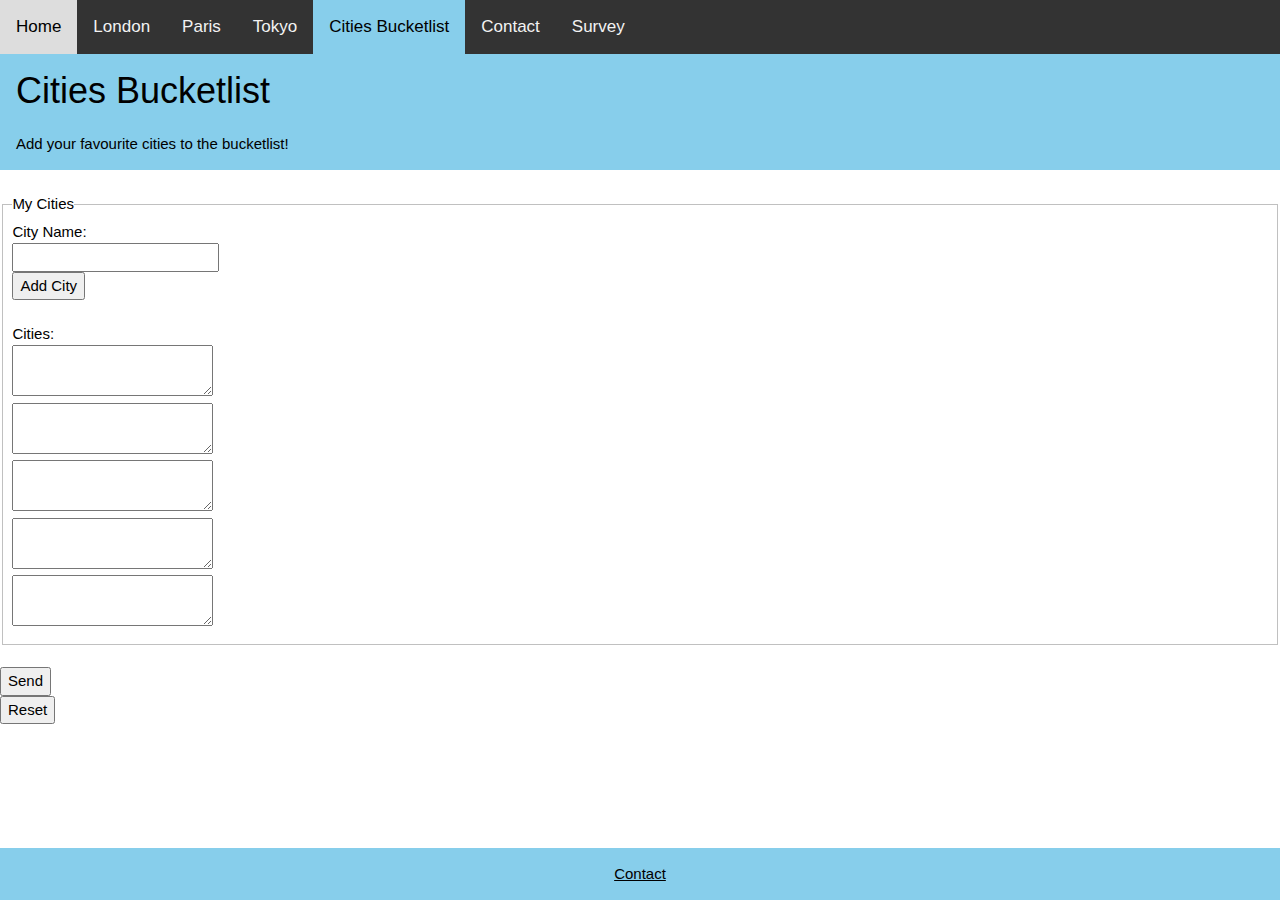
==== cities-bucketlist.html @ 86fc2971 "Edited comment for all new code" ====
<!DOCTYPE html>
<html>
<title>Responsive Mall.CSS</title>
<meta name="viewport" content="width=device-width, initial-scale=1">
<link rel="stylesheet" href="https://www.w3schools.com/w3css/4/w3.css">
<link rel="stylesheet" href="https://cdnjs.cloudflare.com/ajax/libs/font-awesome/4.7.0/css/font-awesome.min.css">
<link rel="stylesheet" href="/CSS/myCustom.css">
<link rel="stylesheet" href="/CSS/cities-bucketlist.css">

<body>
    <div class="topnav" id="myTopnav">
        <a href="/index.html">Home</a>
        <a href="/london.html">London</a>
        <a href="/paris.html">Paris</a>
        <a href="/tokyo.html">Tokyo</a>
        <a href="/cities-bucketlist.html" class="w3-light-blue" >Cities Bucketlist</a>
        <a href="/contactform.html">Contact</a>
        <a href="/survey.html" >Survey</a> <!-- Lägg till länk till survey-sidan-->
        <a href="javascript:void(0);" class="icon" onclick="myFunction()">
            <i class="fa fa-bars"></i>
        </a>
    </div>
    <div class="w3-container w3-beige w3-light-blue">
        <h1>Cities Bucketlist</h1>
        <p>Add your favourite cities to the bucketlist!</p>
    </div>
    <br>
    <div class="bucketlist-container">
        <div class="bucketlist-wrap">
            <fieldset>
                <legend>My Cities</legend>
                <label for="cityName">City Name:</label> <br>
                <input type="text" name="cityName" id="cityName" required/> <br>
                <input type="submit" id="submit" value="Add City"> <br><br>
                <label for="cityies">Cities:</label> <br>            
                <textarea name="" id="" required></textarea> <br>
                <textarea name="" id="" required></textarea> <br>
                <textarea name="" id="" required></textarea> <br>
                <textarea name="" id="" required></textarea> <br>
                <textarea name="" id="" required></textarea> <br>
            </fieldset>
            
                <br>
                    <input type="submit" id="send" value="Send">
                    <br>
                    <input type="reset" id="reset" value="Reset">
    
        </div>
    </div>
    <div class="footer w3-light-blue">
        <a href="contactform.html"><p>Contact</p></a>
      </div>
   
</body>

</html>
---- CSS/myCustom.css ----
/* Add a black background color to the top navigation */
.topnav {
  background-color: #333;
  overflow: hidden;
}

/* Style the links inside the navigation bar */
.topnav a {
  float: left;
  display: block;
  color: #f2f2f2;
  text-align: center;
  padding: 14px 16px;
  text-decoration: none;
  font-size: 17px;
}

/* Change the color of links on hover */
.topnav a:hover {
  background-color: #ddd;
  color: black;
}

/* Add an active class to highlight the current page */
.topnav a.active {
  color: rgb(142, 214, 116);
}

/* Hide the link that should open and close the topnav on small screens */
.topnav .icon {
  display: none;
}

/* Fixed footer */
.footer {
  position: fixed;
  left: 0;
  bottom: 0;
  width: 100%;
  background-color: #4CAF50;
  color: white;
  text-align: center;
}
 
span {
  color: red;
}
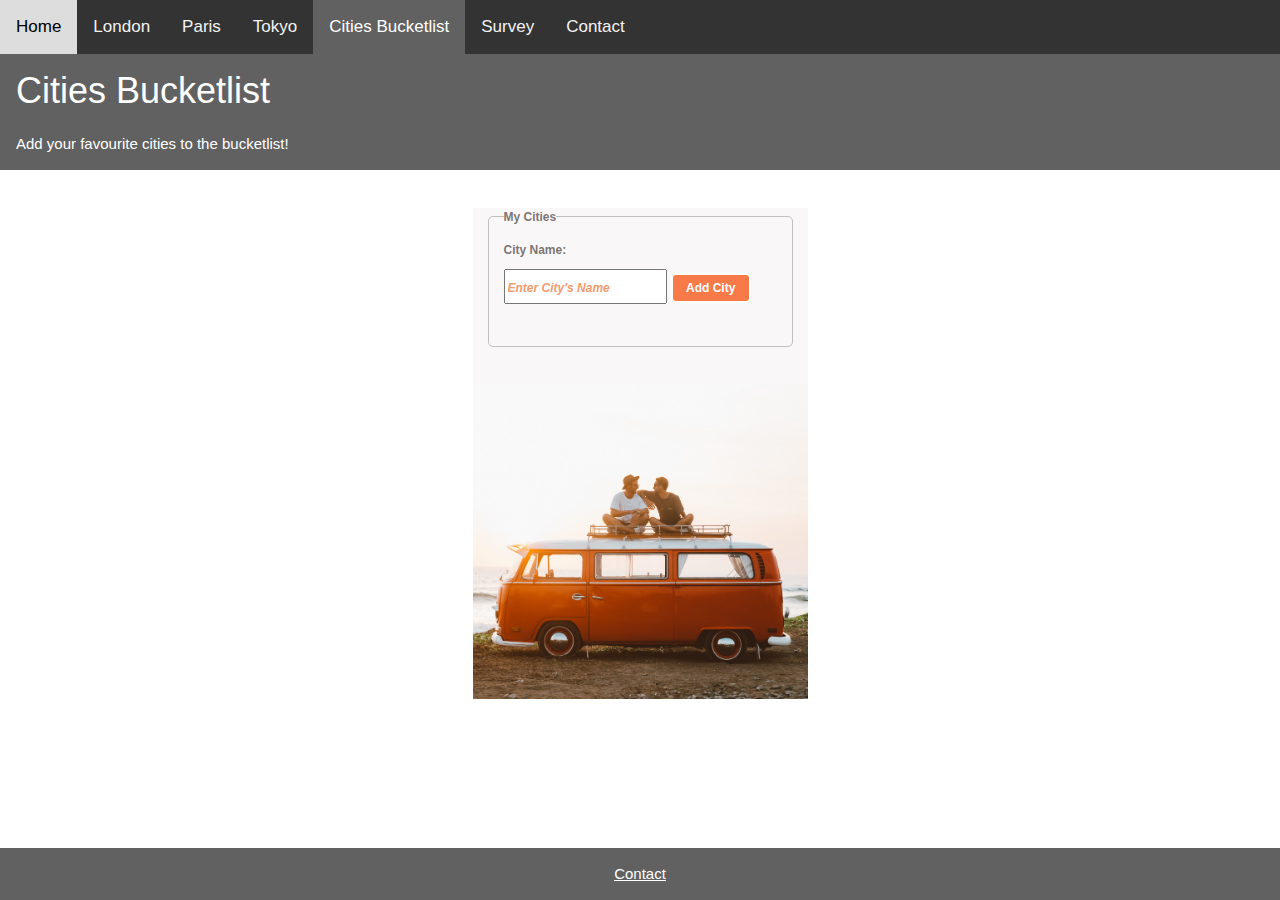
==== commit cf6b6e0b: "Edited script for Cities Bucket list" ====
--- a/cities-bucketlist.html
+++ b/cities-bucketlist.html
@@ -13,14 +13,14 @@
         <a href="/london.html">London</a>
         <a href="/paris.html">Paris</a>
         <a href="/tokyo.html">Tokyo</a>
-        <a href="/cities-bucketlist.html" class="w3-light-blue" >Cities Bucketlist</a>
+        <a href="/cities-bucketlist.html" class="w3-dark-gray">Cities Bucketlist</a>
+        <a href="/survey.html">Survey</a> <!-- Lägg till länk till survey-sidan-->
         <a href="/contactform.html">Contact</a>
-        <a href="/survey.html" >Survey</a> <!-- Lägg till länk till survey-sidan-->
         <a href="javascript:void(0);" class="icon" onclick="myFunction()">
             <i class="fa fa-bars"></i>
         </a>
     </div>
-    <div class="w3-container w3-beige w3-light-blue">
+    <div class="w3-container w3-beige w3-dark-gray">
         <h1>Cities Bucketlist</h1>
         <p>Add your favourite cities to the bucketlist!</p>
     </div>
@@ -29,28 +29,22 @@
         <div class="bucketlist-wrap">
             <fieldset>
                 <legend>My Cities</legend>
-                <label for="cityName">City Name:</label> <br>
-                <input type="text" name="cityName" id="cityName" required/> <br>
-                <input type="submit" id="submit" value="Add City"> <br><br>
-                <label for="cityies">Cities:</label> <br>            
-                <textarea name="" id="" required></textarea> <br>
-                <textarea name="" id="" required></textarea> <br>
-                <textarea name="" id="" required></textarea> <br>
-                <textarea name="" id="" required></textarea> <br>
-                <textarea name="" id="" required></textarea> <br>
-            </fieldset>
-            
-                <br>
-                    <input type="submit" id="send" value="Send">
-                    <br>
-                    <input type="reset" id="reset" value="Reset">
-    
+                <label for="cityName">City Name:</label><br>
+                <input type="text" id="cityName" placeholder="Enter City's Name" />
+                <Button id="cityNameSubmit">Add City</Button> <br><br>
+                <div class="citiesList" id="cltiesListItems"></div>
+            </fieldset><br>
+
+        </div>
+        <div class="gap">
         </div>
     </div>
-    <div class="footer w3-light-blue">
-        <a href="contactform.html"><p>Contact</p></a>
-      </div>
-   
+    <div class="footer w3-dark-gray">
+        <a href="contactform.html">
+            <p>Contact</p>
+        </a>
+    </div>
+    <script src="/Javascript/cities-bucketlist.js"></script>
 </body>
 
 </html>--- a/CSS/cities-bucketlist.css
+++ b/CSS/cities-bucketlist.css
@@ -0,0 +1,225 @@
+/* Add a black background image to the survey-container */
+body {
+  box-sizing: border-box;
+}
+
+.bucketlist-container {
+  color:  #706966ec;
+  font-weight:bold ;
+  margin: auto;
+ 
+  width: 100%;
+}
+
+/* Add a black background color and opacity to make the text on the image easier to read.*/
+.bucketlist-wrap {
+
+  background-color: #dfd4d02e;
+  width: 335px;
+  
+  margin: 0 auto;
+  text-align: left;
+}
+
+.gap {
+  background-image: url(/image/Cities-Bucketlist-s.jpg);
+  background-position: bottom;
+  background-repeat: no-repeat;
+  background-size:cover;
+  width: 335px;
+  height:35vh;
+  margin: 0 auto;
+}
+
+/* Style the fieldset to let it meach to survey-wrap div*/
+fieldset {
+  margin-top: 20px;
+  font-size: 12px;
+  padding: 15px;
+  margin: 15px;
+  border-radius: 5px;
+}
+input::placeholder
+{
+color: rgb(242, 155, 109);
+font-style: italic;
+font-size: 12px;
+}
+
+#cityName{
+margin-top: 10px;
+color: rgb(238, 90, 10);
+font-size: 15px;
+height: 35px;
+width: 60%;
+}
+
+/* Style the Add City bottom.*/
+#cityNameSubmit {
+  margin-bottom: 10px;
+  width: 80px;
+  height: 30px;
+  background-color: #f95616c5;
+  color: white;
+  border: 2px solid white;
+  border-radius: 5px;
+  font-size: 12px;
+}
+
+/* Change the color of send bottom on hover.*/
+#cityNameSubmit:hover {
+  transition: 0.1s ease;
+  background-color: #dfd4d043;
+  color: #f95616c5;
+  border: 3px solid #110c0a6f;
+  cursor: pointer;
+}
+
+/* Style the reset bottom.*/
+#reset {
+  margin-left: 30px;
+  width: 80px;
+  height: 30px;
+  background-color: #110c0a56;
+  color: white;
+  border: 2px solid rgb(82, 131, 211);
+  border-radius: 5px;
+  font-size: 12px;
+}
+
+/* Change the color of reset bottom on hover.*/
+#reset:hover {
+  transition: 0.1s ease;
+  background-color: white;
+  color: rgb(82, 131, 211);
+  border: 3px solid  #110c0a6f;
+  cursor: pointer;
+}
+
+.citiesList {
+  width: 250px;
+}
+
+.listItem-styling {
+margin: 15px;
+cursor: pointer;
+background-color: #dfd4d043;
+color:  #1c100bc5;
+border: 1px solid #110c0a6f;
+height: 35px;
+border-radius: 3px;
+width: 200px;
+padding: 8px 0 0 8px;
+background-color: rgb(228, 223, 221);
+}
+
+.checkInput-styling{
+background-color: rgb(198, 166, 227);
+}
+
+.deleteButton-styling{
+  border-radius: 3px;
+justify-content: right;
+width: 20px;
+color: wheat;
+background-color: rgb(234, 142, 142);
+}
+
+
+/* Let style change automatically according to device screen size..
+  @media (min-width: 426px) and (max-width: 768px){
+  
+    .bucketlist-container {
+      background-position: bottom left;
+    }
+    
+    .bucketlist-wrap {
+      width: 50%;
+      margin-left: 40%;
+    }
+    
+    fieldset {
+      font-size: 13px;
+    }
+    
+    #send {
+      font-size: 13px;
+    }
+  
+    #reset {
+      font-size: 13px;
+    }
+  }
+  
+  
+  @media (min-width: 769px) and (max-width: 1439px){
+  
+    .bucketlist-container { 
+      background-position: bottom right;
+    }
+    
+    .bucketlist-wrap {
+      width: 32%;
+      margin-left: 5%;
+    }
+    
+    fieldset {
+      font-size: 14px;
+    }
+    
+    #send {
+      font-size: 14px;
+    }
+  
+    #reset {
+      font-size: 14px;
+    }
+  }
+  
+  @media (min-width: 1440px) and (max-width: 2559px){
+  
+    .bucketlist-container {   
+      background-position: center right;
+    }
+    
+    .bucketlist-wrap {
+      width: 20%;
+      margin-left: 5%;
+    }
+    
+    fieldset {
+      font-size: 14px;
+    }
+    
+    #send {
+      font-size: 14px;
+    }
+  
+    #reset {
+      font-size: 14px;
+    }
+  }
+  
+  @media (min-width: 2560px){
+    
+  .bucketlist-container {
+    background-position: center right;
+  }
+  
+  bucketlist-wrap {
+    width: 18%;
+    margin-left: 5%;
+  }
+  
+  fieldset {
+    font-size: 14px;
+  }
+  
+  #send {
+    font-size: 14px;
+  }
+  
+  #reset {
+    font-size: 14px;
+  }
+  } */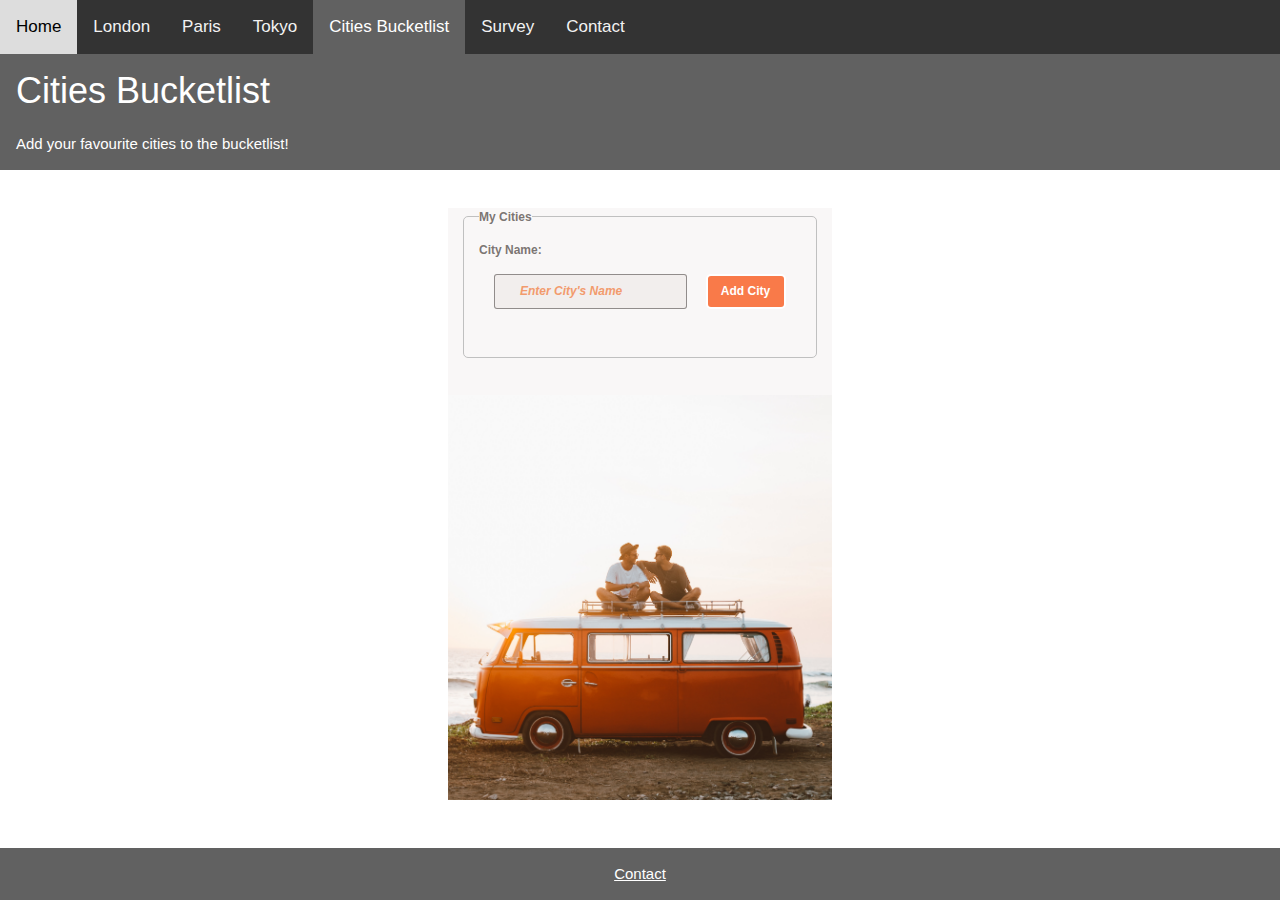
==== commit fa41de9b: "Edited script for cities-bucketlist" ====
--- a/cities-bucketlist.html
+++ b/cities-bucketlist.html
@@ -29,15 +29,13 @@
         <div class="bucketlist-wrap">
             <fieldset>
                 <legend>My Cities</legend>
-                <label for="cityName">City Name:</label><br>
-                <input type="text" id="cityName" placeholder="Enter City's Name" />
+                <label for="getCityName">City Name:</label><br>
+                <input type="text" id="getCityName" placeholder="Enter City's Name" />
                 <Button id="cityNameSubmit">Add City</Button> <br><br>
                 <div class="citiesList" id="cltiesListItems"></div>
             </fieldset><br>
-
         </div>
-        <div class="gap">
-        </div>
+        <div class="gap"></div>
     </div>
     <div class="footer w3-dark-gray">
         <a href="contactform.html">
--- a/CSS/cities-bucketlist.css
+++ b/CSS/cities-bucketlist.css
@@ -1,3 +1,4 @@
+
 /* Add a black background image to the survey-container */
 body {
   box-sizing: border-box;
@@ -7,16 +8,14 @@
   color:  #706966ec;
   font-weight:bold ;
   margin: auto;
- 
+  height: auto;
   width: 100%;
 }
 
 /* Add a black background color and opacity to make the text on the image easier to read.*/
 .bucketlist-wrap {
-
   background-color: #dfd4d02e;
-  width: 335px;
-  
+  width: 70vw;
   margin: 0 auto;
   text-align: left;
 }
@@ -26,8 +25,8 @@
   background-position: bottom;
   background-repeat: no-repeat;
   background-size:cover;
-  width: 335px;
-  height:35vh;
+  width: 70vw;
+  height:45vh;
   margin: 0 auto;
 }
 
@@ -39,26 +38,32 @@
   margin: 15px;
   border-radius: 5px;
 }
+
 input::placeholder
 {
 color: rgb(242, 155, 109);
 font-style: italic;
 font-size: 12px;
+padding-left: 15px;
 }
 
-#cityName{
-margin-top: 10px;
-color: rgb(238, 90, 10);
-font-size: 15px;
-height: 35px;
-width: 60%;
+#getCityName {
+  margin: 15px;
+  background-color: #dfd4d043;
+  color:  #fc5007c5;
+  border: 1px solid #110c0a6f;
+  width: 60%;
+  height: 35px;
+  border-radius: 3px;
+  padding-left: 10px;
 }
+
 
 /* Style the Add City bottom.*/
 #cityNameSubmit {
   margin-bottom: 10px;
   width: 80px;
-  height: 30px;
+  height: 35px;
   background-color: #f95616c5;
   color: white;
   border: 2px solid white;
@@ -75,151 +80,69 @@
   cursor: pointer;
 }
 
-/* Style the reset bottom.*/
-#reset {
-  margin-left: 30px;
-  width: 80px;
-  height: 30px;
-  background-color: #110c0a56;
-  color: white;
-  border: 2px solid rgb(82, 131, 211);
+.task{
+  background-color: rgb(228, 223, 221);
+  width:95%;
+  height: 35px;
+  margin: 5%;
+  padding-top: 5px;
+  padding-right: 4px;
   border-radius: 5px;
-  font-size: 12px;
 }
 
-/* Change the color of reset bottom on hover.*/
-#reset:hover {
-  transition: 0.1s ease;
-  background-color: white;
-  color: rgb(82, 131, 211);
-  border: 3px solid  #110c0a6f;
+#cityName{
+  margin-top: 50px;
+  margin-left: 10px;
+  color: rgb(255, 82, 2);
+  font-size: 14px;
+  height: 35px;
   cursor: pointer;
+  }  
+
+.delete {
+border-radius: 3px;
+float: right;
+width: 60px;
+height: 25px;
+background-color: #dfd4d043;
+color: #ed3a3ac5;
+border: 2px solid  #ed3a3ac5;
+cursor: pointer;
+border-radius: 5px;
+cursor: pointer;
 }
 
-.citiesList {
-  width: 250px;
+.delete:hover {
+  transition: 0.1s ease;
+  background-color: #ed3a3ac5;
+color: white;
+border: 2px solid white;
 }
 
-.listItem-styling {
-margin: 15px;
-cursor: pointer;
-background-color: #dfd4d043;
-color:  #1c100bc5;
-border: 1px solid #110c0a6f;
-height: 35px;
-border-radius: 3px;
-width: 200px;
-padding: 8px 0 0 8px;
-background-color: rgb(228, 223, 221);
+/* Small devices (portrait tablets and large phones, 600px and up) */
+@media only screen and (min-width: 600px) {
+  .bucketlist-wrap { width: 70vw;}
+  .gap { width: 70vw;}
+  .task{ width: 75%;}
 }
 
-.checkInput-styling{
-background-color: rgb(198, 166, 227);
+/* Medium devices (landscape tablets, 768px and up) */
+@media only screen and (min-width: 768px) {
+  .bucketlist-wrap { width: 48vw;}
+  .gap { width: 48vw;}
+  .task{ width: 85%;}
 }
 
-.deleteButton-styling{
-  border-radius: 3px;
-justify-content: right;
-width: 20px;
-color: wheat;
-background-color: rgb(234, 142, 142);
+/* Large devices (laptops/desktops, 992px and up) */
+@media only screen and (min-width: 992px) {
+  .bucketlist-wrap { width: 35vw;}
+  .gap { width: 35vw;}
+  .task{ width: 85%;}
 }
 
-
-/* Let style change automatically according to device screen size..
-  @media (min-width: 426px) and (max-width: 768px){
-  
-    .bucketlist-container {
-      background-position: bottom left;
-    }
-    
-    .bucketlist-wrap {
-      width: 50%;
-      margin-left: 40%;
-    }
-    
-    fieldset {
-      font-size: 13px;
-    }
-    
-    #send {
-      font-size: 13px;
-    }
-  
-    #reset {
-      font-size: 13px;
-    }
-  }
-  
-  
-  @media (min-width: 769px) and (max-width: 1439px){
-  
-    .bucketlist-container { 
-      background-position: bottom right;
-    }
-    
-    .bucketlist-wrap {
-      width: 32%;
-      margin-left: 5%;
-    }
-    
-    fieldset {
-      font-size: 14px;
-    }
-    
-    #send {
-      font-size: 14px;
-    }
-  
-    #reset {
-      font-size: 14px;
-    }
-  }
-  
-  @media (min-width: 1440px) and (max-width: 2559px){
-  
-    .bucketlist-container {   
-      background-position: center right;
-    }
-    
-    .bucketlist-wrap {
-      width: 20%;
-      margin-left: 5%;
-    }
-    
-    fieldset {
-      font-size: 14px;
-    }
-    
-    #send {
-      font-size: 14px;
-    }
-  
-    #reset {
-      font-size: 14px;
-    }
-  }
-  
-  @media (min-width: 2560px){
-    
-  .bucketlist-container {
-    background-position: center right;
-  }
-  
-  bucketlist-wrap {
-    width: 18%;
-    margin-left: 5%;
-  }
-  
-  fieldset {
-    font-size: 14px;
-  }
-  
-  #send {
-    font-size: 14px;
-  }
-  
-  #reset {
-    font-size: 14px;
-  }
-  } */+/* Extra large devices (large laptops and desktops, 1200px and up) */
+@media only screen and (min-width: 1200px) {
+  .bucketlist-wrap { width: 30vw;}
+  .gap { width: 30vw;}
+  .task{ width: 80%;}
+}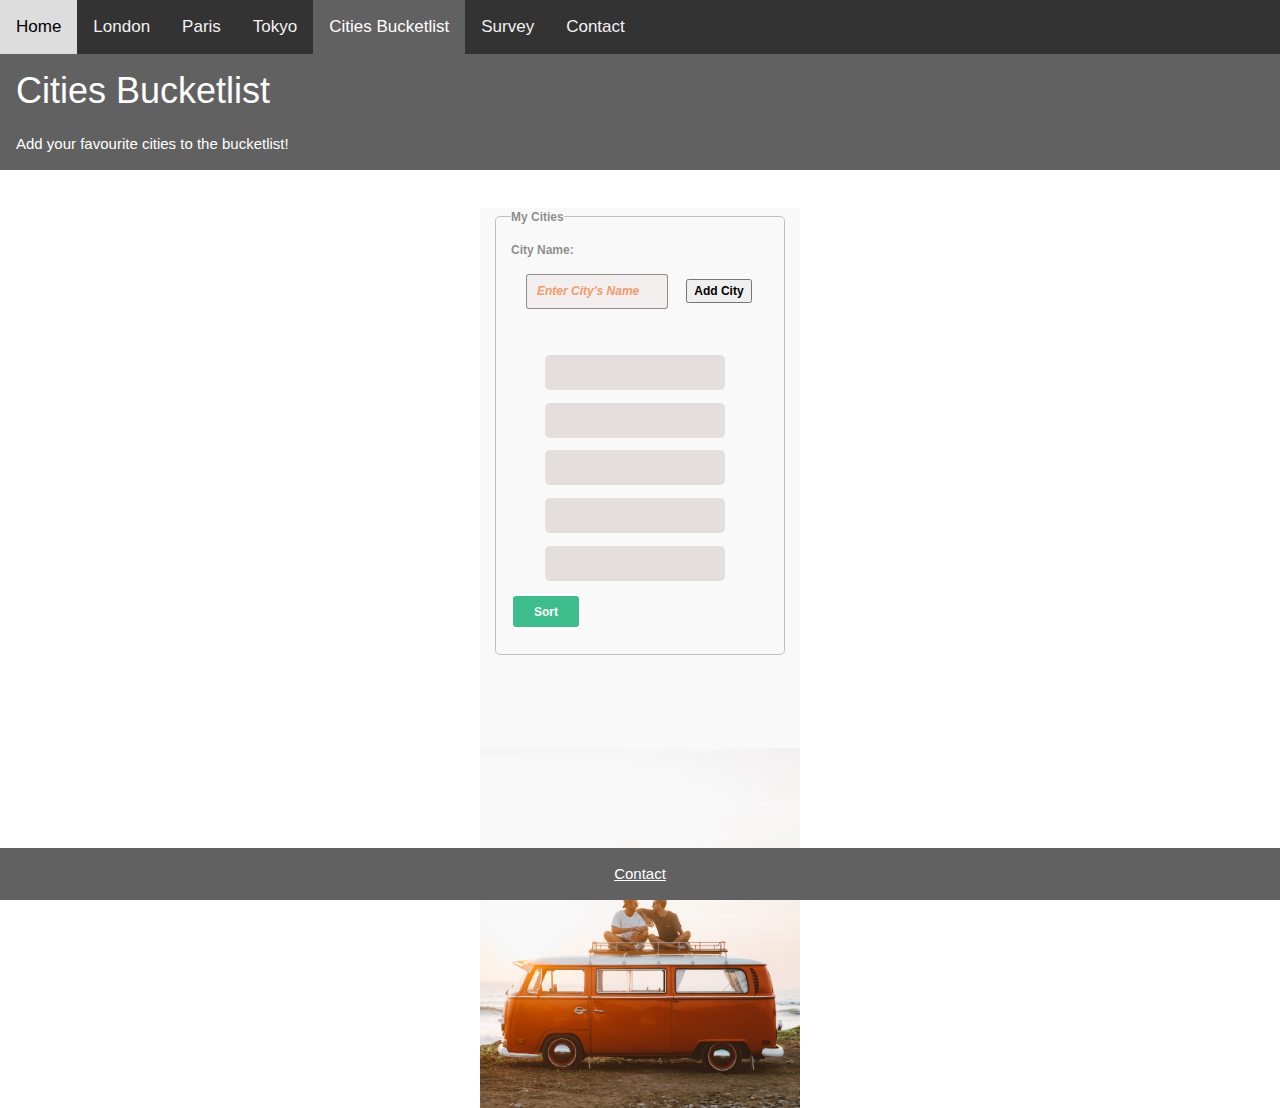
==== commit 93412843: "Edited script for cities-bucketlist again" ====
--- a/cities-bucketlist.html
+++ b/cities-bucketlist.html
@@ -5,6 +5,7 @@
 <link rel="stylesheet" href="https://www.w3schools.com/w3css/4/w3.css">
 <link rel="stylesheet" href="https://cdnjs.cloudflare.com/ajax/libs/font-awesome/4.7.0/css/font-awesome.min.css">
 <link rel="stylesheet" href="/CSS/myCustom.css">
+<!--Create a new stylesheet and add it to the link to add the styles.-->
 <link rel="stylesheet" href="/CSS/cities-bucketlist.css">
 
 <body>
@@ -25,18 +26,52 @@
         <p>Add your favourite cities to the bucketlist!</p>
     </div>
     <br>
+    <!-- Set a div as a container to wrap all element to it to styling and to justify elements. -->
     <div class="bucketlist-container">
+        <!-- Set a div as a wrap to wrap all element to it to styling and to justify elements. -->
         <div class="bucketlist-wrap">
+            <!-- Set a fieldset tag to wrap all input elements to let them match to survey page. -->
             <fieldset>
+             
+                <!-- Set a legend tag to wrap all input elements to let them match to survey page. -->
                 <legend>My Cities</legend>
+                <!-- Set a label tag to let the user know that the input value should be set. -->
                 <label for="getCityName">City Name:</label><br>
+                <!-- Set an input tag to let the user can set the value in it. -->
                 <input type="text" id="getCityName" placeholder="Enter City's Name" />
-                <Button id="cityNameSubmit">Add City</Button> <br><br>
-                <div class="citiesList" id="cltiesListItems"></div>
-            </fieldset><br>
+                <!-- Set an button tag to let the user can submit the input value. -->
+                <Button id="cityNamebtn" onclick="addCities()">Add City</Button> <br><br>
+                <!-- Set a div tag as a box to wrap all Items that user submitted. -->
+            
+                <div class="citiesList" id="cltiesListItems">
+                    <!-- Set a div tag as a small box to styling every single item that the user submitted. -->
+                    <div class="task">
+                        <!-- Set a span tag with a unique id to set the item that the user submitted. -->
+                        <span class="cityName" id="cityName1"></span>
+                    </div>
+                    <div class="task">
+                        <span class="cityName" id="cityName2"></span>
+                    </div>
+                    <div class="task">
+                        <span class="cityName" id="cityName3"></span>
+                    </div>
+                    <div class="task">
+                        <span class="cityName" id="cityName4"></span>
+                    </div>
+                    <div class="task">
+                        <span class="cityName" id="cityName5"></span>
+                    </div>
+                    <button id="sortCities" onclick="sortCities()">Sort</button>
+                </div>
+          
         </div>
+        </fieldset>
+        <!-- Set a div as a container to styling. -->
         <div class="gap"></div>
     </div>
+
+    </div>
+    <!-- Copy footer div from index html and use 3w css class to change it's color. -->
     <div class="footer w3-dark-gray">
         <a href="contactform.html">
             <p>Contact</p>
--- a/CSS/cities-bucketlist.css
+++ b/CSS/cities-bucketlist.css
@@ -1,36 +1,37 @@
-
-/* Add a black background image to the survey-container */
+/* Set box-sizing for us to set width and height more conveniently. */
 body {
   box-sizing: border-box;
 }
-
+/*  Set styling and to justify elements. */
 .bucketlist-container {
-  color:  #706966ec;
-  font-weight:bold ;
+  color: #585554aa;
+  font-weight: bold;
   margin: auto;
   height: auto;
   width: 100%;
 }
 
-/* Add a black background color and opacity to make the text on the image easier to read.*/
+/* Set a back background color to match the background-image. */
 .bucketlist-wrap {
-  background-color: #dfd4d02e;
-  width: 70vw;
+  background-color: #c6bdba17;
+  width: 80vw;
   margin: 0 auto;
+  height: 60vh;
   text-align: left;
 }
 
+/* Set a background image. */
 .gap {
   background-image: url(/image/Cities-Bucketlist-s.jpg);
   background-position: bottom;
   background-repeat: no-repeat;
-  background-size:cover;
-  width: 70vw;
-  height:45vh;
+  background-size: cover;
+  width: 80vw;
+  height: 40vh;
   margin: 0 auto;
 }
 
-/* Style the fieldset to let it meach to survey-wrap div*/
+/* Set styles to the fieldset to let it match to survey-wrap div. */
 fieldset {
   margin-top: 20px;
   font-size: 12px;
@@ -39,110 +40,225 @@
   border-radius: 5px;
 }
 
-input::placeholder
-{
-color: rgb(242, 155, 109);
-font-style: italic;
-font-size: 12px;
-padding-left: 15px;
-}
-
+/* Set styles to the input's placeholder. */
+input::placeholder {
+  color: rgb(242, 155, 109);
+  font-style: italic;
+  font-size: 10px;
+}
+
+/* Set styles to the input. */
 #getCityName {
   margin: 15px;
   background-color: #dfd4d043;
-  color:  #fc5007c5;
+  color: rgb(242, 155, 109);
   border: 1px solid #110c0a6f;
-  width: 60%;
+  width: 55%;
   height: 35px;
   border-radius: 3px;
   padding-left: 10px;
 }
 
-
-/* Style the Add City bottom.*/
+/* Set styles to the input on hover. */
+#getCityName:hover {
+  margin: 15px;
+  background-color: #ffffff43;
+  color: rgb(242, 155, 109);
+  border: 1px solid #f64804c5;
+  width: 55%;
+  height: 35px;
+  border-radius: 3px;
+  padding-left: 10px;
+}
+
+
+/* Set styles to the Add City bottom.*/
 #cityNameSubmit {
   margin-bottom: 10px;
-  width: 80px;
+  width: 70px;
   height: 35px;
   background-color: #f95616c5;
   color: white;
   border: 2px solid white;
   border-radius: 5px;
-  font-size: 12px;
-}
-
-/* Change the color of send bottom on hover.*/
+  font-size: 10px;
+}
+
+/* Change the styles of submit bottom on hover.*/
 #cityNameSubmit:hover {
   transition: 0.1s ease;
   background-color: #dfd4d043;
-  color: #f95616c5;
-  border: 3px solid #110c0a6f;
+  color: #f64804c5;
+  border: 1px solid #f64804c5;
   cursor: pointer;
 }
 
-.task{
+/* Set styles to task div.*/
+.task {
   background-color: rgb(228, 223, 221);
-  width:95%;
-  height: 35px;
-  margin: 5%;
-  padding-top: 5px;
-  padding-right: 4px;
-  border-radius: 5px;
-}
-
-#cityName{
-  margin-top: 50px;
-  margin-left: 10px;
-  color: rgb(255, 82, 2);
-  font-size: 14px;
-  height: 35px;
+  width: 75%;
+  height: 35px;
+  margin: 5% 13%;
+  padding-top: 10px;
+  padding-left: 10px;
+  border-radius: 5px;
+}
+
+/* Change the style of task div on hover.*/
+.task:hover {
+  transition: 0.1s ease;
+  background-color: #fcfcfc43;
+  border: 1px solid #f64804c5;
+  padding-top: 9px;
+}
+
+/* Set styles to cityName div for input's value.*/
+.cityName {
+  color:  #f64804c5;
+  font-size: 12px;
+}
+
+/* Set styles to the Add City bottom.*/
+#sortCities {
+  margin-bottom: 10px;
+  width: 70px;
+  height: 35px;
+  background-color: #07ab6cc5;
+  color: white;
+  border: 2px solid white;
+  border-radius: 5px;
+  font-size: 12px;
+}
+
+/* Change the styles of submit bottom on hover.*/
+#sortCities:hover {
+  transition: 0.1s ease;
+  background-color: #dfd4d043;
+  color:#07ab6cc5;
+  border: 2px solid#07ab6cc5;
   cursor: pointer;
-  }  
-
-.delete {
-border-radius: 3px;
-float: right;
-width: 60px;
-height: 25px;
-background-color: #dfd4d043;
-color: #ed3a3ac5;
-border: 2px solid  #ed3a3ac5;
-cursor: pointer;
-border-radius: 5px;
-cursor: pointer;
-}
-
-.delete:hover {
-  transition: 0.1s ease;
-  background-color: #ed3a3ac5;
-color: white;
-border: 2px solid white;
+}
+
+/* Set styles to the Add City bottom.*/
+#upperCase {
+  margin-bottom: 10px;
+  width: 90px;
+  height: 35px;
+  background-color: #6e6e68c5;
+  color: white;
+  border: 2px solid white;
+  border-radius: 5px;
+  font-size: 12px;
+}
+
+/* Change the styles of submit bottom on hover.*/
+#upperCase:hover {
+  transition: 0.1s ease;
+  background-color: #dfd4d043;
+  color:#6e6e68c5;
+  border: 2px solid#6e6e68c5;
+  cursor: pointer;
+}
+
+
+/* Small devices (portrait tablets and large phones, 400px and up) */
+@media only screen and (min-width: 425px) {
+  .bucketlist-wrap {
+    width: 75vw;
+    height: 60vh;
+  }
+
+  .gap {
+    width: 75vw;
+  }
+
+  .task {
+    width: 75%;
+  }
 }
 
 /* Small devices (portrait tablets and large phones, 600px and up) */
 @media only screen and (min-width: 600px) {
-  .bucketlist-wrap { width: 70vw;}
-  .gap { width: 70vw;}
-  .task{ width: 75%;}
+  .bucketlist-wrap {
+    width: 70vw;
+    height: 60vh;
+  }
+
+  .gap {
+    width: 70vw;
+  }
+
+  .task {
+    width: 75%;
+  }
 }
 
 /* Medium devices (landscape tablets, 768px and up) */
 @media only screen and (min-width: 768px) {
-  .bucketlist-wrap { width: 48vw;}
-  .gap { width: 48vw;}
-  .task{ width: 85%;}
+  .bucketlist-wrap {
+    width: 48vw;
+    height: 60vh;
+  }
+  input::placeholder {
+    font-size: 12px;    
+  }
+
+  #cityNameSubmit { 
+    width: 80px; 
+    font-size: 12px;
+  }
+
+  .gap {
+    width: 48vw;
+  }
+
+  .task {
+    width: 75%;
+  }
 }
 
 /* Large devices (laptops/desktops, 992px and up) */
 @media only screen and (min-width: 992px) {
-  .bucketlist-wrap { width: 35vw;}
-  .gap { width: 35vw;}
-  .task{ width: 85%;}
+  .bucketlist-wrap {
+    width: 35vw;
+  }
+
+  .gap {
+    width: 35vw;
+  }
+
+  .task {
+    width: 75%;
+  }
 }
 
 /* Extra large devices (large laptops and desktops, 1200px and up) */
 @media only screen and (min-width: 1200px) {
-  .bucketlist-wrap { width: 30vw;}
-  .gap { width: 30vw;}
-  .task{ width: 80%;}
+  .bucketlist-wrap {
+    width: 25vw;
+  }
+
+  .gap {
+    width: 25vw;
+  }
+
+  .task {
+    width: 70%;
+  }
+}
+/* Extra large devices (large laptops and desktops, 1600px and up) */
+@media only screen and (min-width: 1600px) {
+  .bucketlist-wrap {
+    width: 25vw;
+    height: 60vh;
+  }
+
+  .gap {
+    width: 25vw;
+    height: 60vh;
+  }
+
+  .task {
+    width: 65%;
+  }
 }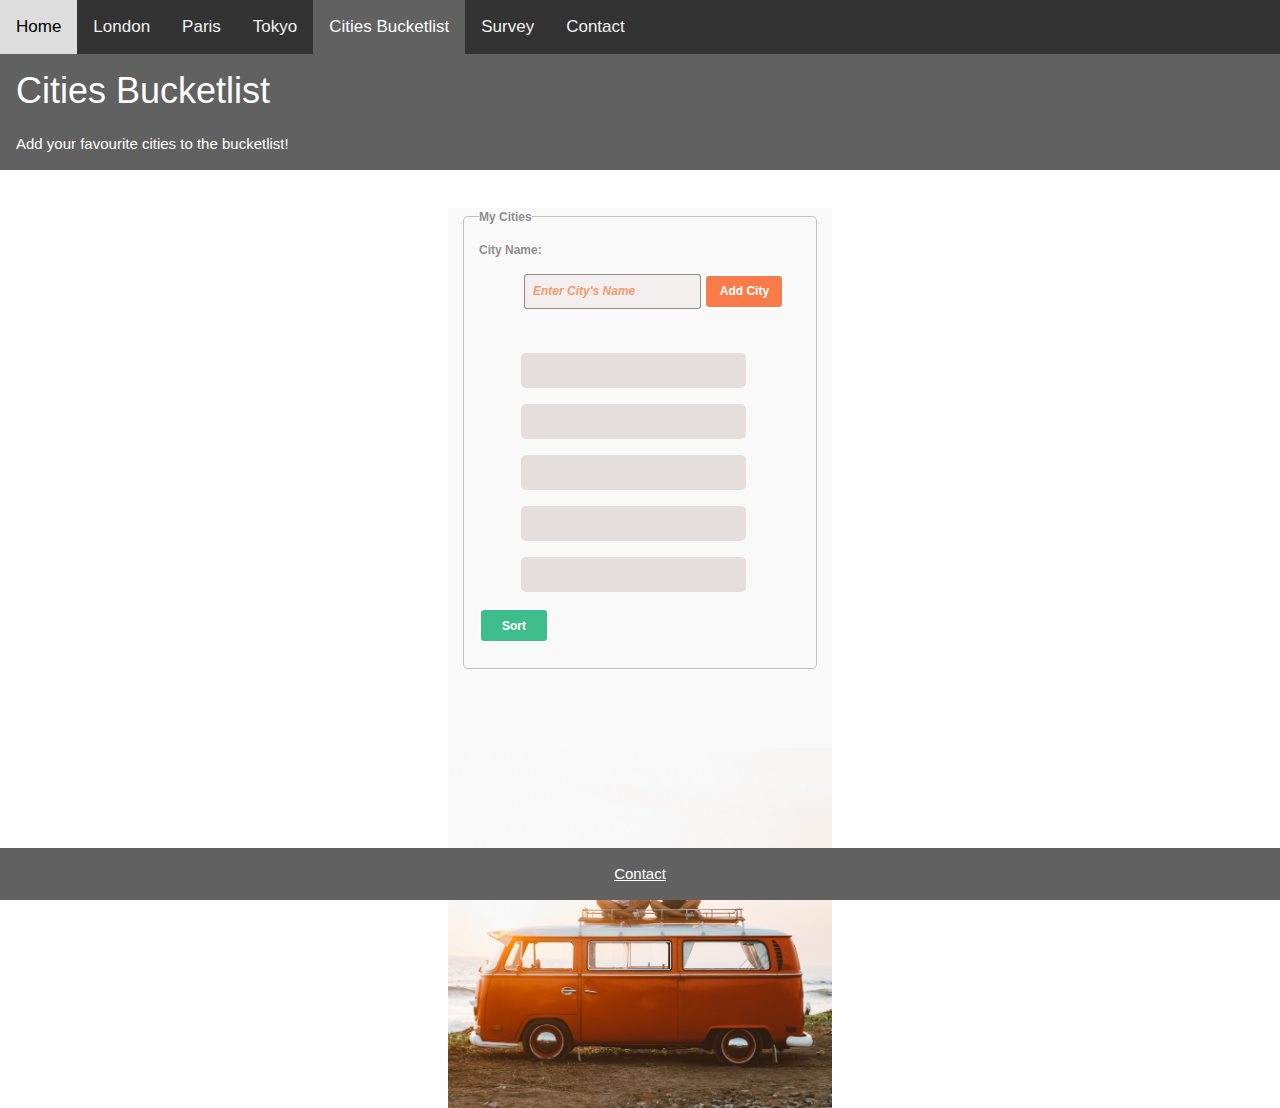
==== commit 11a382e2: "Edited script for cities-bucketlist and again" ====
--- a/cities-bucketlist.html
+++ b/cities-bucketlist.html
@@ -31,41 +31,41 @@
         <!-- Set a div as a wrap to wrap all element to it to styling and to justify elements. -->
         <div class="bucketlist-wrap">
             <!-- Set a fieldset tag to wrap all input elements to let them match to survey page. -->
-            <fieldset>
-             
-                <!-- Set a legend tag to wrap all input elements to let them match to survey page. -->
-                <legend>My Cities</legend>
-                <!-- Set a label tag to let the user know that the input value should be set. -->
-                <label for="getCityName">City Name:</label><br>
-                <!-- Set an input tag to let the user can set the value in it. -->
-                <input type="text" id="getCityName" placeholder="Enter City's Name" />
-                <!-- Set an button tag to let the user can submit the input value. -->
-                <Button id="cityNamebtn" onclick="addCities()">Add City</Button> <br><br>
-                <!-- Set a div tag as a box to wrap all Items that user submitted. -->
-            
-                <div class="citiesList" id="cltiesListItems">
-                    <!-- Set a div tag as a small box to styling every single item that the user submitted. -->
-                    <div class="task">
-                        <!-- Set a span tag with a unique id to set the item that the user submitted. -->
-                        <span class="cityName" id="cityName1"></span>
+            <form action="" method="post">
+                <fieldset>
+                    <!-- Set a legend tag to wrap all input elements to let them match to survey page. -->
+                    <legend>My Cities</legend>
+                    <!-- Set a label tag to let the user know that the input value should be set. -->
+                    <label for="getCityName">City Name:</label><br>
+                    <!-- Set an input tag to let the user can set the value in it. -->
+                    <input type="text" id="getCityName" placeholder="Enter City's Name" />
+                    <!-- Set an button tag to let the user can submit the input value. -->
+                    <Button type="button" id="cityNamebtn">Add City</Button> <br><br>
+                    <!-- Set a div tag as a box to wrap all Items that user submitted. -->
+                    <div class="citiesList" id="cltiesListItems">
+                        <!-- Set a div tag as a small box to styling every single item that the user submitted. -->
+                        <div class="task">
+                            <!-- Set a span tag with a unique id to set the item that the user submitted. -->
+                            <span class="cityName" id="cityName1"></span>
+                        </div>
+                        <div class="task">
+                            <span class="cityName" id="cityName2"></span>
+                        </div>
+                        <div class="task">
+                            <span class="cityName" id="cityName3"></span>
+                        </div>
+                        <div class="task">
+                            <span class="cityName" id="cityName4"></span>
+                        </div>
+                        <div class="task">
+                            <span class="cityName" id="cityName5"></span>
+                        </div>
+                        <button type="button" id="sortCitiesbtn">Sort</button>
                     </div>
-                    <div class="task">
-                        <span class="cityName" id="cityName2"></span>
-                    </div>
-                    <div class="task">
-                        <span class="cityName" id="cityName3"></span>
-                    </div>
-                    <div class="task">
-                        <span class="cityName" id="cityName4"></span>
-                    </div>
-                    <div class="task">
-                        <span class="cityName" id="cityName5"></span>
-                    </div>
-                    <button id="sortCities" onclick="sortCities()">Sort</button>
-                </div>
-          
+                </fieldset>
+            </form>
         </div>
-        </fieldset>
+
         <!-- Set a div as a container to styling. -->
         <div class="gap"></div>
     </div>
--- a/CSS/cities-bucketlist.css
+++ b/CSS/cities-bucketlist.css
@@ -49,43 +49,39 @@
 
 /* Set styles to the input. */
 #getCityName {
-  margin: 15px;
+  margin-top: 15px;
+  margin-left: 45px;
   background-color: #dfd4d043;
   color: rgb(242, 155, 109);
   border: 1px solid #110c0a6f;
   width: 55%;
   height: 35px;
   border-radius: 3px;
-  padding-left: 10px;
+  padding-left: 8px;
 }
 
 /* Set styles to the input on hover. */
 #getCityName:hover {
-  margin: 15px;
   background-color: #ffffff43;
   color: rgb(242, 155, 109);
   border: 1px solid #f64804c5;
-  width: 55%;
-  height: 35px;
-  border-radius: 3px;
-  padding-left: 10px;
 }
 
 
 /* Set styles to the Add City bottom.*/
-#cityNameSubmit {
+#cityNamebtn {
   margin-bottom: 10px;
-  width: 70px;
+  width: 80px;
   height: 35px;
   background-color: #f95616c5;
   color: white;
   border: 2px solid white;
   border-radius: 5px;
-  font-size: 10px;
+  font-size: 12px;
 }
 
 /* Change the styles of submit bottom on hover.*/
-#cityNameSubmit:hover {
+#cityNamebtn:hover {
   transition: 0.1s ease;
   background-color: #dfd4d043;
   color: #f64804c5;
@@ -106,7 +102,7 @@
 
 /* Change the style of task div on hover.*/
 .task:hover {
-  transition: 0.1s ease;
+  transition: 0.2s ease;
   background-color: #fcfcfc43;
   border: 1px solid #f64804c5;
   padding-top: 9px;
@@ -119,7 +115,8 @@
 }
 
 /* Set styles to the Add City bottom.*/
-#sortCities {
+#sortCitiesbtn {
+  transition: 0.2s ease;
   margin-bottom: 10px;
   width: 70px;
   height: 35px;
@@ -131,7 +128,7 @@
 }
 
 /* Change the styles of submit bottom on hover.*/
-#sortCities:hover {
+#sortCitiesbtn:hover {
   transition: 0.1s ease;
   background-color: #dfd4d043;
   color:#07ab6cc5;
@@ -139,27 +136,6 @@
   cursor: pointer;
 }
 
-/* Set styles to the Add City bottom.*/
-#upperCase {
-  margin-bottom: 10px;
-  width: 90px;
-  height: 35px;
-  background-color: #6e6e68c5;
-  color: white;
-  border: 2px solid white;
-  border-radius: 5px;
-  font-size: 12px;
-}
-
-/* Change the styles of submit bottom on hover.*/
-#upperCase:hover {
-  transition: 0.1s ease;
-  background-color: #dfd4d043;
-  color:#6e6e68c5;
-  border: 2px solid#6e6e68c5;
-  cursor: pointer;
-}
-
 
 /* Small devices (portrait tablets and large phones, 400px and up) */
 @media only screen and (min-width: 425px) {
@@ -235,11 +211,11 @@
 /* Extra large devices (large laptops and desktops, 1200px and up) */
 @media only screen and (min-width: 1200px) {
   .bucketlist-wrap {
-    width: 25vw;
-  }
-
-  .gap {
-    width: 25vw;
+    width: 30vw;
+  }
+
+  .gap {
+    width: 30vw;
   }
 
   .task {
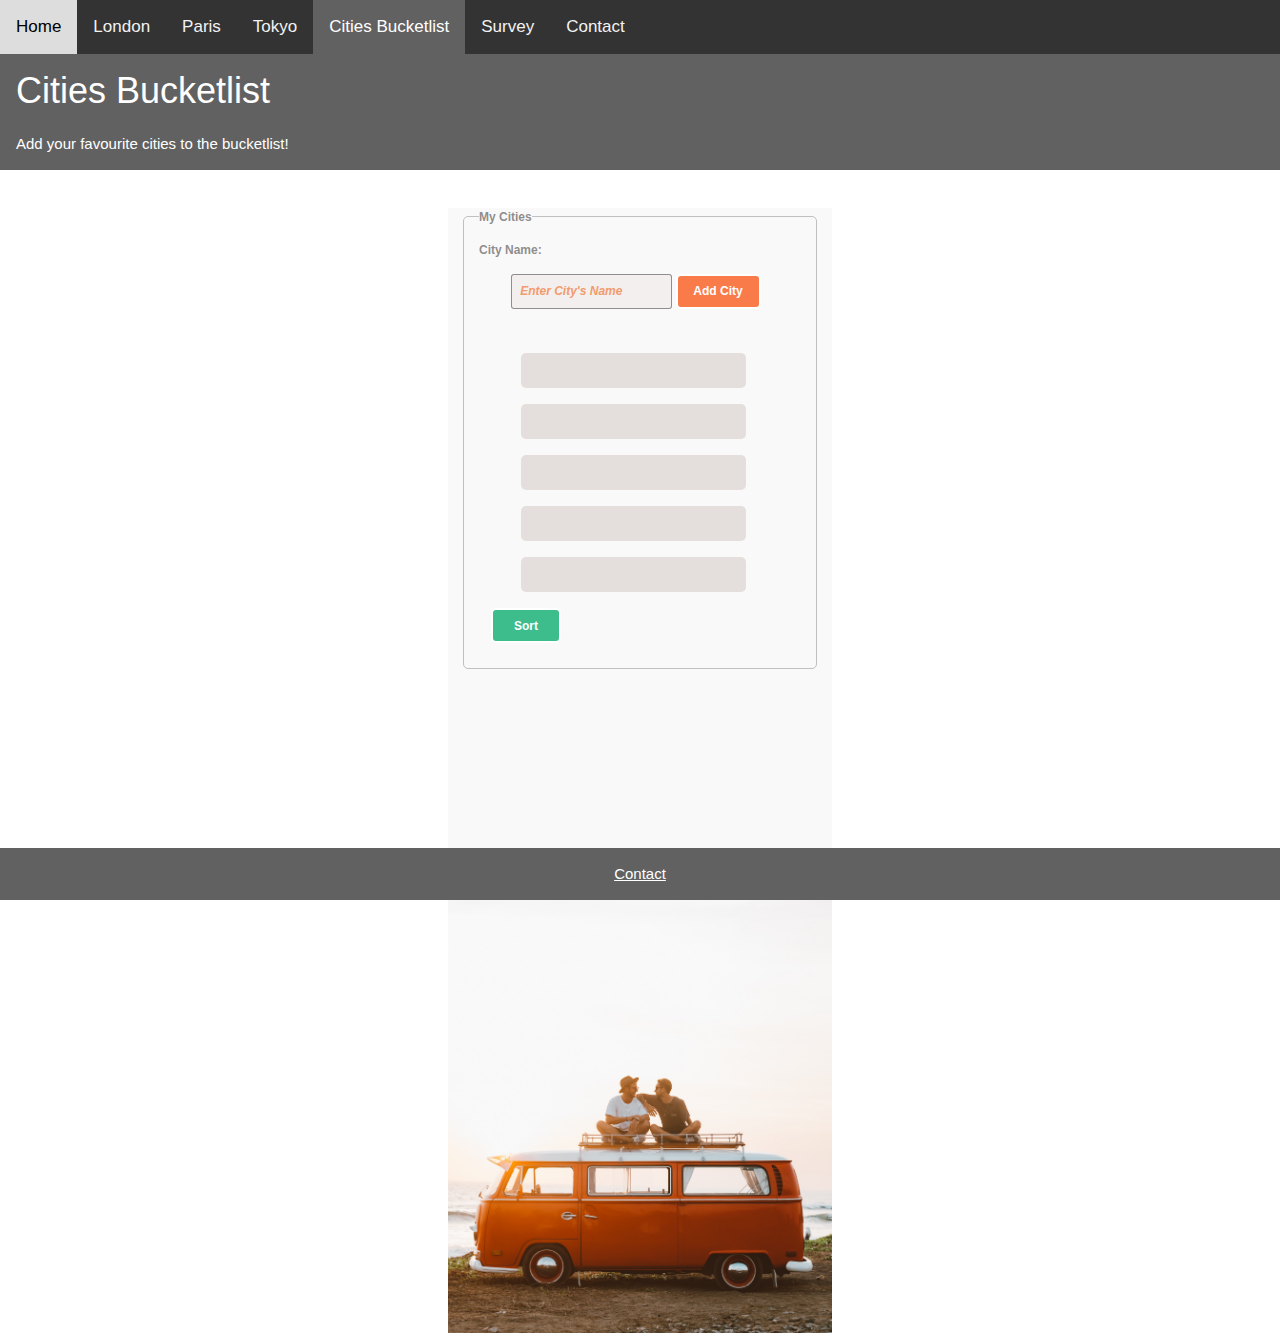
==== commit 663118ee: "Added contact.html and contact.js file" ====
--- a/cities-bucketlist.html
+++ b/cities-bucketlist.html
@@ -16,7 +16,7 @@
         <a href="/tokyo.html">Tokyo</a>
         <a href="/cities-bucketlist.html" class="w3-dark-gray">Cities Bucketlist</a>
         <a href="/survey.html">Survey</a> <!-- Lägg till länk till survey-sidan-->
-        <a href="/contactform.html">Contact</a>
+        <a href="/contact.html">Contact</a>
         <a href="javascript:void(0);" class="icon" onclick="myFunction()">
             <i class="fa fa-bars"></i>
         </a>
@@ -73,7 +73,7 @@
     </div>
     <!-- Copy footer div from index html and use 3w css class to change it's color. -->
     <div class="footer w3-dark-gray">
-        <a href="contactform.html">
+        <a href="contact.html">
             <p>Contact</p>
         </a>
     </div>
--- a/CSS/cities-bucketlist.css
+++ b/CSS/cities-bucketlist.css
@@ -16,7 +16,7 @@
   background-color: #c6bdba17;
   width: 80vw;
   margin: 0 auto;
-  height: 60vh;
+  height: 70vh;
   text-align: left;
 }
 
@@ -27,7 +27,7 @@
   background-repeat: no-repeat;
   background-size: cover;
   width: 80vw;
-  height: 40vh;
+  height:40vh;
   margin: 0 auto;
 }
 
@@ -50,11 +50,11 @@
 /* Set styles to the input. */
 #getCityName {
   margin-top: 15px;
-  margin-left: 45px;
+  margin-left: 10%;
   background-color: #dfd4d043;
   color: rgb(242, 155, 109);
   border: 1px solid #110c0a6f;
-  width: 55%;
+  width: 50%;
   height: 35px;
   border-radius: 3px;
   padding-left: 8px;
@@ -71,13 +71,13 @@
 /* Set styles to the Add City bottom.*/
 #cityNamebtn {
   margin-bottom: 10px;
-  width: 80px;
+  width: 70px;
   height: 35px;
   background-color: #f95616c5;
   color: white;
   border: 2px solid white;
   border-radius: 5px;
-  font-size: 12px;
+  font-size: 10px;
 }
 
 /* Change the styles of submit bottom on hover.*/
@@ -118,6 +118,7 @@
 #sortCitiesbtn {
   transition: 0.2s ease;
   margin-bottom: 10px;
+  margin-left: 12px;
   width: 70px;
   height: 35px;
   background-color: #07ab6cc5;
@@ -141,7 +142,7 @@
 @media only screen and (min-width: 425px) {
   .bucketlist-wrap {
     width: 75vw;
-    height: 60vh;
+    height: 65vh;
   }
 
   .gap {
@@ -157,9 +158,13 @@
 @media only screen and (min-width: 600px) {
   .bucketlist-wrap {
     width: 70vw;
-    height: 60vh;
-  }
-
+    height: 75vh;
+  }
+
+  #getCityName { 
+    margin-left: 15%;
+  }
+  
   .gap {
     width: 70vw;
   }
@@ -173,17 +178,12 @@
 @media only screen and (min-width: 768px) {
   .bucketlist-wrap {
     width: 48vw;
-    height: 60vh;
+    height: 75vh;
   }
   input::placeholder {
     font-size: 12px;    
   }
 
-  #cityNameSubmit { 
-    width: 80px; 
-    font-size: 12px;
-  }
-
   .gap {
     width: 48vw;
   }
@@ -199,6 +199,15 @@
     width: 35vw;
   }
 
+  #getCityName { 
+    margin-left: 10%;
+  }
+
+  #cityNamebtn {
+    font-size: 12px;
+    width: 85px;
+  }
+
   .gap {
     width: 35vw;
   }
@@ -212,10 +221,12 @@
 @media only screen and (min-width: 1200px) {
   .bucketlist-wrap {
     width: 30vw;
+    height: 75vh;
   }
 
   .gap {
     width: 30vw;
+    height: 50vh;
   }
 
   .task {
@@ -223,15 +234,15 @@
   }
 }
 /* Extra large devices (large laptops and desktops, 1600px and up) */
-@media only screen and (min-width: 1600px) {
+@media only screen and (min-width: 1500px) {
   .bucketlist-wrap {
     width: 25vw;
-    height: 60vh;
+    height: 75vh;
   }
 
   .gap {
     width: 25vw;
-    height: 60vh;
+    height: 50vh;
   }
 
   .task {
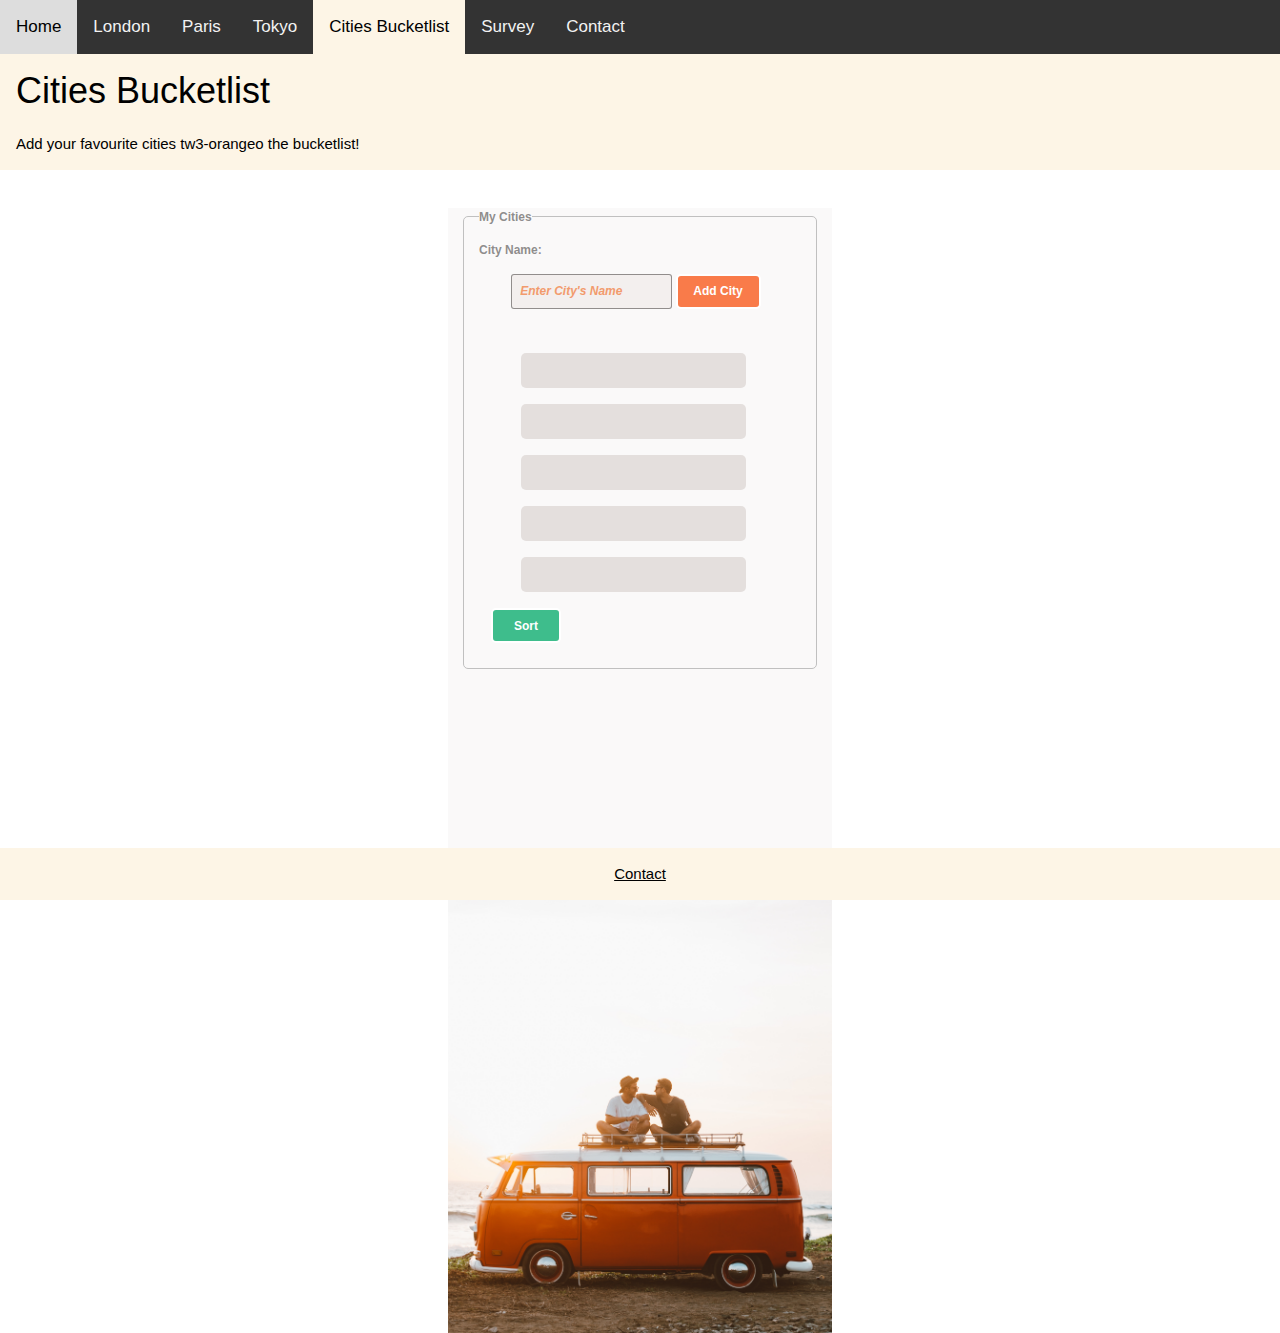
==== commit 20c02387: "Added image in contact" ====
--- a/cities-bucketlist.html
+++ b/cities-bucketlist.html
@@ -14,16 +14,16 @@
         <a href="/london.html">London</a>
         <a href="/paris.html">Paris</a>
         <a href="/tokyo.html">Tokyo</a>
-        <a href="/cities-bucketlist.html" class="w3-dark-gray">Cities Bucketlist</a>
+        <a href="/cities-bucketlist.html" class="w3-sand">Cities Bucketlist</a>
         <a href="/survey.html">Survey</a> <!-- Lägg till länk till survey-sidan-->
         <a href="/contact.html">Contact</a>
         <a href="javascript:void(0);" class="icon" onclick="myFunction()">
             <i class="fa fa-bars"></i>
         </a>
     </div>
-    <div class="w3-container w3-beige w3-dark-gray">
+    <div class="w3-container w3-sand">
         <h1>Cities Bucketlist</h1>
-        <p>Add your favourite cities to the bucketlist!</p>
+        <p>Add your favourite cities tw3-orangeo the bucketlist!</p>
     </div>
     <br>
     <!-- Set a div as a container to wrap all element to it to styling and to justify elements. -->
@@ -63,6 +63,7 @@
                         <button type="button" id="sortCitiesbtn">Sort</button>
                     </div>
                 </fieldset>
+                <div id="message"></div>
             </form>
         </div>
 
@@ -72,7 +73,7 @@
 
     </div>
     <!-- Copy footer div from index html and use 3w css class to change it's color. -->
-    <div class="footer w3-dark-gray">
+    <div class="footer w3-sand">
         <a href="contact.html">
             <p>Contact</p>
         </a>
--- a/CSS/cities-bucketlist.css
+++ b/CSS/cities-bucketlist.css
@@ -71,7 +71,7 @@
 /* Set styles to the Add City bottom.*/
 #cityNamebtn {
   margin-bottom: 10px;
-  width: 70px;
+  width: 80px;
   height: 35px;
   background-color: #f95616c5;
   color: white;
@@ -137,6 +137,9 @@
   cursor: pointer;
 }
 
+#message{
+  margin: 10%;
+}
 
 /* Small devices (portrait tablets and large phones, 400px and up) */
 @media only screen and (min-width: 425px) {
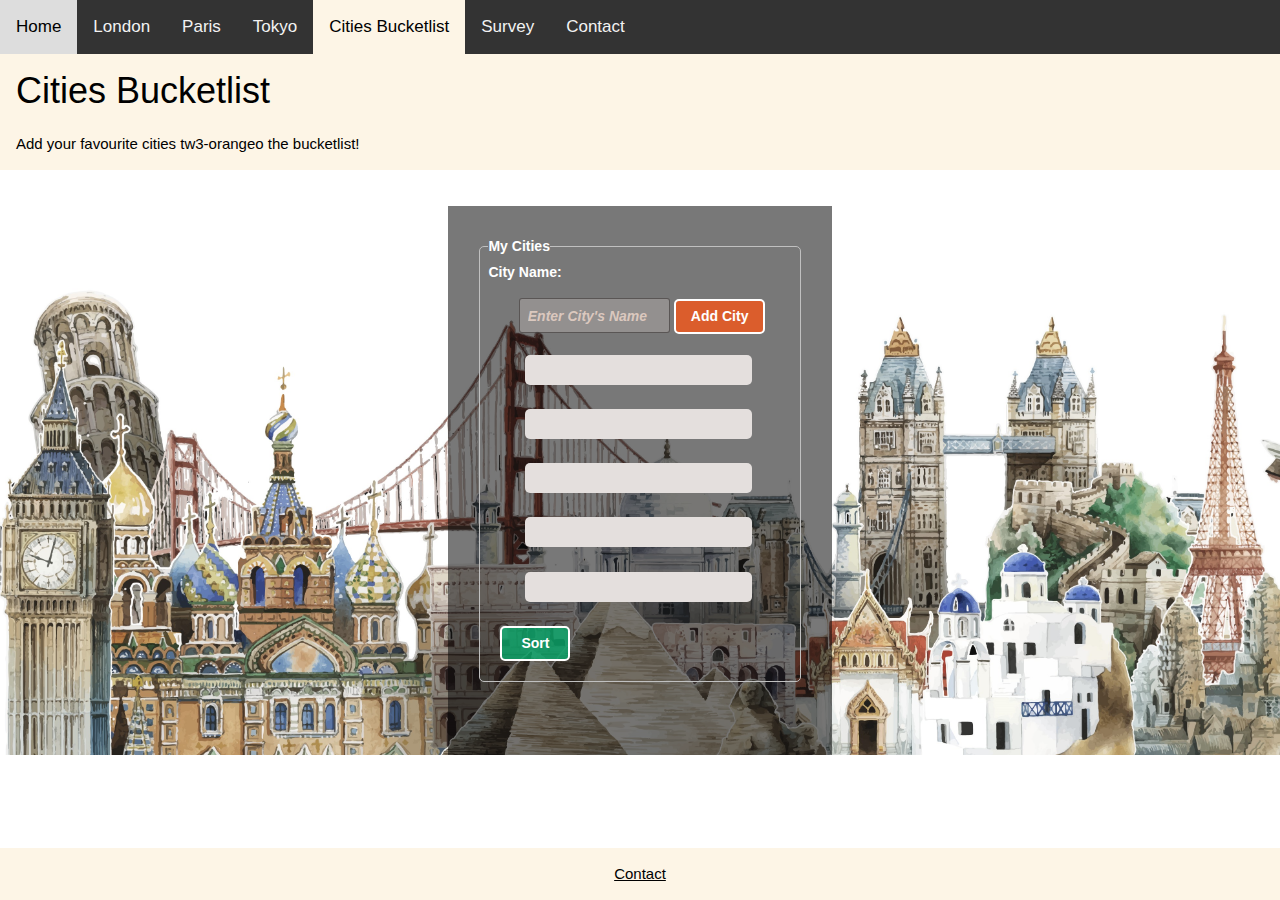
==== commit 696792b3: "Edited style of cities bucketlist" ====
--- a/cities-bucketlist.html
+++ b/cities-bucketlist.html
@@ -64,11 +64,12 @@
                     </div>
                 </fieldset>
                 <div id="message"></div>
+                <br><br>
             </form>
         </div>
 
         <!-- Set a div as a container to styling. -->
-        <div class="gap"></div>
+        <!-- <div class="gap"></div> -->
     </div>
 
     </div>
--- a/CSS/cities-bucketlist.css
+++ b/CSS/cities-bucketlist.css
@@ -2,49 +2,41 @@
 body {
   box-sizing: border-box;
 }
+
 /*  Set styling and to justify elements. */
 .bucketlist-container {
+  background-image: url("/image/80808.jpg");
+  background-repeat: no-repeat;
+  background-size: cover;
   color: #585554aa;
   font-weight: bold;
   margin: auto;
+  width: 100%;
   height: auto;
-  width: 100%;
 }
 
 /* Set a back background color to match the background-image. */
 .bucketlist-wrap {
-  background-color: #c6bdba17;
-  width: 80vw;
-  margin: 0 auto;
-  height: 70vh;
+  background-color: #0808078b;
+  width: 70vw;
+  margin: 1% auto;
   text-align: left;
-}
-
-/* Set a background image. */
-.gap {
-  background-image: url(/image/Cities-Bucketlist-s.jpg);
-  background-position: bottom;
-  background-repeat: no-repeat;
-  background-size: cover;
-  width: 80vw;
-  height:40vh;
-  margin: 0 auto;
+  color: white;
+  padding: 1%;
+  font-size: 10px;
+  height: auto;
 }
 
 /* Set styles to the fieldset to let it match to survey-wrap div. */
 fieldset {
-  margin-top: 20px;
-  font-size: 12px;
-  padding: 15px;
-  margin: 15px;
+  margin: 5%;
   border-radius: 5px;
 }
 
 /* Set styles to the input's placeholder. */
 input::placeholder {
-  color: rgb(242, 155, 109);
+  color: rgba(239, 216, 204, 0.793);
   font-style: italic;
-  font-size: 10px;
 }
 
 /* Set styles to the input. */
@@ -65,19 +57,18 @@
   background-color: #ffffff43;
   color: rgb(242, 155, 109);
   border: 1px solid #f64804c5;
+
 }
 
 
 /* Set styles to the Add City bottom.*/
 #cityNamebtn {
-  margin-bottom: 10px;
-  width: 80px;
+  width: 30%;
   height: 35px;
   background-color: #f95616c5;
   color: white;
   border: 2px solid white;
   border-radius: 5px;
-  font-size: 10px;
 }
 
 /* Change the styles of submit bottom on hover.*/
@@ -93,11 +84,12 @@
 .task {
   background-color: rgb(228, 223, 221);
   width: 75%;
-  height: 35px;
-  margin: 5% 13%;
-  padding-top: 10px;
-  padding-left: 10px;
+  height: 30px;
+  margin-bottom: 8%;
+  margin-left: 12%;
+  padding-bottom: 20px;
   border-radius: 5px;
+  padding-left: 5px;
 }
 
 /* Change the style of task div on hover.*/
@@ -110,8 +102,8 @@
 
 /* Set styles to cityName div for input's value.*/
 .cityName {
-  color:  #f64804c5;
-  font-size: 12px;
+  color: #f64804c5;
+
 }
 
 /* Set styles to the Add City bottom.*/
@@ -125,98 +117,48 @@
   color: white;
   border: 2px solid white;
   border-radius: 5px;
-  font-size: 12px;
 }
 
 /* Change the styles of submit bottom on hover.*/
 #sortCitiesbtn:hover {
   transition: 0.1s ease;
   background-color: #dfd4d043;
-  color:#07ab6cc5;
+  color: #07ab6cc5;
   border: 2px solid#07ab6cc5;
   cursor: pointer;
 }
 
 #message{
-  margin: 10%;
+  margin: 5%;
 }
 
 /* Small devices (portrait tablets and large phones, 400px and up) */
 @media only screen and (min-width: 425px) {
   .bucketlist-wrap {
-    width: 75vw;
-    height: 65vh;
-  }
-
-  .gap {
-    width: 75vw;
-  }
-
-  .task {
-    width: 75%;
+    width: 60vw;
+    font-size: 10px;
   }
 }
-
 /* Small devices (portrait tablets and large phones, 600px and up) */
 @media only screen and (min-width: 600px) {
   .bucketlist-wrap {
-    width: 70vw;
-    height: 75vh;
-  }
-
-  #getCityName { 
-    margin-left: 15%;
-  }
-  
-  .gap {
-    width: 70vw;
-  }
-
-  .task {
-    width: 75%;
+    width: 50vw;
+    font-size: 12px;
   }
 }
-
 /* Medium devices (landscape tablets, 768px and up) */
 @media only screen and (min-width: 768px) {
   .bucketlist-wrap {
-    width: 48vw;
-    height: 75vh;
-  }
-  input::placeholder {
-    font-size: 12px;    
-  }
-
-  .gap {
-    width: 48vw;
-  }
-
-  .task {
-    width: 75%;
+    width: 45vw;
+    font-size: 13px;
   }
 }
 
 /* Large devices (laptops/desktops, 992px and up) */
 @media only screen and (min-width: 992px) {
   .bucketlist-wrap {
-    width: 35vw;
-  }
-
-  #getCityName { 
-    margin-left: 10%;
-  }
-
-  #cityNamebtn {
-    font-size: 12px;
-    width: 85px;
-  }
-
-  .gap {
-    width: 35vw;
-  }
-
-  .task {
-    width: 75%;
+    width: 40vw;
+    font-size: 14px;
   }
 }
 
@@ -224,31 +166,21 @@
 @media only screen and (min-width: 1200px) {
   .bucketlist-wrap {
     width: 30vw;
-    height: 75vh;
-  }
-
-  .gap {
-    width: 30vw;
-    height: 50vh;
-  }
-
-  .task {
-    width: 70%;
+    font-size: 14px;
   }
 }
+
 /* Extra large devices (large laptops and desktops, 1600px and up) */
-@media only screen and (min-width: 1500px) {
+@media only screen and (min-width: 1600px) {
   .bucketlist-wrap {
     width: 25vw;
-    height: 75vh;
+    font-size: 14px;
   }
+}
 
-  .gap {
-    width: 25vw;
-    height: 50vh;
-  }
-
-  .task {
-    width: 65%;
+@media only screen and (min-width: 1800px) {
+  .bucketlist-wrap {
+    width: 23vw;
+    font-size: 14px;
   }
 }